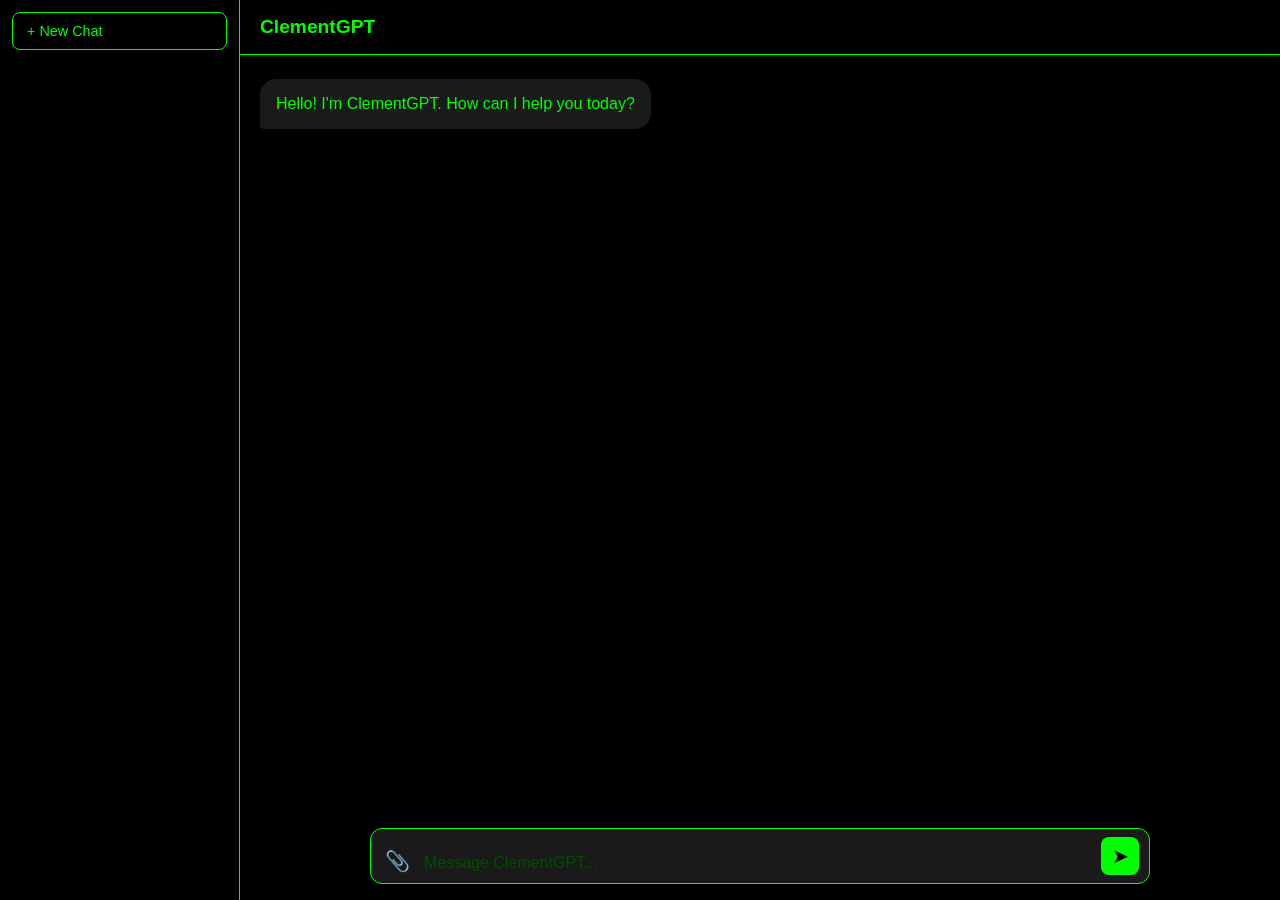
==== templates/index.html @ 482527df "refactor: migrate to multi-chat interface with file upload support - Replaced single-session chat wi" ====
<!DOCTYPE html>
<html lang="en">
  <head>
    <meta charset="UTF-8" />
    <meta name="viewport" content="width=device-width, initial-scale=1.0" />
    <title>ClementGPT</title>
    <link rel="icon" type="image/x-icon" href="/static/assets/favicon.svg" />
    <link rel="stylesheet" href="/static/style.css" />
  </head>
  <body>
    <div class="app">

      <!-- Sidebar -->
      <aside class="sidebar" id="sidebar">
        <button class="new-chat-btn" id="new-chat-btn">&#x2b; New Chat</button>
        <div class="chat-list" id="chat-list"></div>
      </aside>

      <!-- Main chat area -->
      <main class="main">
        <header class="header">
          <button class="menu-toggle" id="menu-toggle">&#x2630;</button>
          <h1>ClementGPT</h1>
        </header>

        <div id="chat-area" class="chat-area">
          <div class="message bot-message">
            <p>Hello! I'm ClementGPT. How can I help you today?</p>
          </div>
        </div>

        <div class="chat-input-container">
          <div class="file-preview" id="file-preview">
            <span id="file-name"></span>
            <button id="remove-file" title="Remove file">&#x2715;</button>
          </div>
          <form id="chat-form" class="chat-input">
            <label for="file-input" class="attach-btn" title="Attach file">&#x1f4ce;</label>
            <input
              type="file"
              id="file-input"
              accept="image/*,.pdf,.txt,.md,.js,.py,.html,.css,.json"
            />
            <textarea
              id="message-input"
              placeholder="Message ClementGPT..."
              rows="1"
            ></textarea>
            <button type="submit" title="Send">&#x27a4;</button>
          </form>
        </div>
      </main>
    </div>

    <div class="mobile-menu-overlay" id="mobile-overlay"></div>
    <script src="/static/script.js"></script>
  </body>
</html>
---- static/style.css ----
/* ── Design tokens ─────────────────────────────────────────────────────────── */
:root {
  --primary:     #00ff00;
  --primary-dim: #00cc00;
  --dark:        #004d00;
  --bg:          #000;
  --surface:     #1a1a1a;
  --border:      #00ff00;
  --error:       #ff4d4d;
}

/* ── Reset / base ───────────────────────────────────────────────────────────── */
*, *::before, *::after { box-sizing: border-box; }

body {
  margin: 0;
  font-family: 'Roboto', sans-serif;
  background: var(--bg);
  color: var(--primary);
}

::-webkit-scrollbar       { width: 6px; }
::-webkit-scrollbar-track { background: var(--bg); }
::-webkit-scrollbar-thumb { background: var(--dark); border-radius: 4px; }
::-webkit-scrollbar-thumb:hover { background: #006600; }

/* ── App shell ──────────────────────────────────────────────────────────────── */
.app {
  display: flex;
  width: 100%;
  height: 100vh;
  overflow: hidden;
}

/* ── Sidebar ────────────────────────────────────────────────────────────────── */
.sidebar {
  width: 240px;
  min-width: 240px;
  height: 100vh;
  background: var(--bg);
  border-right: 1px solid var(--border);
  display: flex;
  flex-direction: column;
  padding: 12px;
  gap: 10px;
  transition: transform 0.3s ease;
  z-index: 1000;
}

.new-chat-btn {
  width: 100%;
  padding: 10px 14px;
  background: transparent;
  color: var(--primary);
  border: 1px solid var(--border);
  border-radius: 8px;
  font-size: 0.9em;
  cursor: pointer;
  text-align: left;
  transition: background 0.2s;
  flex-shrink: 0;
}
.new-chat-btn:hover { background: #003300; }

/* Chat list */
.chat-list {
  flex: 1;
  overflow-y: auto;
  display: flex;
  flex-direction: column;
  gap: 4px;
}

.no-chats {
  font-size: 0.8em;
  color: var(--primary-dim);
  text-align: center;
  padding: 20px 0;
  margin: 0;
}

.chat-item {
  display: flex;
  align-items: center;
  gap: 6px;
  padding: 8px 10px;
  border-radius: 8px;
  cursor: pointer;
  transition: background 0.2s;
}
.chat-item:hover         { background: #003300; }
.chat-item.active        { background: #002200; border: 1px solid var(--dark); }

.chat-item-title {
  flex: 1;
  font-size: 0.875em;
  white-space: nowrap;
  overflow: hidden;
  text-overflow: ellipsis;
  color: var(--primary);
}

.delete-chat-btn {
  background: none;
  border: none;
  color: var(--dark);
  cursor: pointer;
  font-size: 0.75em;
  padding: 2px 4px;
  border-radius: 4px;
  line-height: 1;
  flex-shrink: 0;
  transition: color 0.2s, background 0.2s;
  opacity: 0;
}
.chat-item:hover .delete-chat-btn { opacity: 1; }
.delete-chat-btn:hover { color: var(--error); background: rgba(255,77,77,0.1); }

/* ── Main panel ─────────────────────────────────────────────────────────────── */
.main {
  flex: 1;
  display: flex;
  flex-direction: column;
  height: 100vh;
  overflow: hidden;
}

/* Header */
.header {
  padding: 16px 20px;
  background: var(--bg);
  border-bottom: 1px solid var(--border);
  box-shadow: 0 1px 6px rgba(0,255,0,0.15);
  display: flex;
  align-items: center;
  gap: 12px;
  position: sticky;
  top: 0;
  z-index: 10;
}

.header h1 {
  margin: 0;
  font-size: 1.2em;
  font-weight: 600;
}

.menu-toggle {
  display: none;
  background: none;
  border: none;
  color: var(--primary);
  font-size: 24px;
  cursor: pointer;
  padding: 0;
  line-height: 1;
}

/* Chat area */
.chat-area {
  flex: 1;
  padding: 24px 20px;
  display: flex;
  flex-direction: column;
  gap: 16px;
  overflow-y: auto;
}

.message {
  max-width: 75%;
  padding: 12px 16px;
  border-radius: 16px;
  line-height: 1.6;
  word-break: break-word;
}

.user-message {
  background: var(--primary);
  color: var(--bg);
  align-self: flex-end;
  border-bottom-right-radius: 4px;
}

.bot-message {
  background: var(--surface);
  align-self: flex-start;
  border-bottom-left-radius: 4px;
}

.message p  { margin: 0 0 0.5em; }
.message p:last-child { margin-bottom: 0; }
.message h1, .message h2, .message h3 { margin: 0.5em 0 0.25em; color: var(--primary); }
.message ul { margin: 0.25em 0; padding-left: 1.4em; }
.message li { margin-bottom: 0.2em; }

.message code {
  background: #0a0a0a;
  border: 1px solid var(--dark);
  padding: 1px 5px;
  border-radius: 4px;
  font-family: monospace;
  font-size: 0.9em;
}

.message pre {
  background: #0a0a0a;
  border: 1px solid var(--dark);
  border-radius: 8px;
  padding: 12px;
  overflow-x: auto;
  margin: 0.5em 0;
}

.message pre code {
  background: none;
  border: none;
  padding: 0;
  font-size: 0.875em;
}

/* File badge (inside user messages) */
.file-badge {
  font-size: 0.8em;
  background: rgba(0,0,0,0.2);
  border-radius: 6px;
  padding: 3px 8px;
  margin-bottom: 6px;
  display: inline-block;
}

/* Typing indicator */
.typing-indicator { display: flex; gap: 4px; align-items: center; padding: 4px 0; }
.typing-indicator span {
  width: 8px;
  height: 8px;
  background: #009900;
  border-radius: 50%;
  display: inline-block;
  animation: bounce 1.4s infinite ease-in-out both;
}
.typing-indicator span:nth-child(1) { animation-delay: -0.32s; }
.typing-indicator span:nth-child(2) { animation-delay: -0.16s; }

@keyframes bounce {
  0%, 80%, 100% { transform: scale(0); }
  40%           { transform: scale(1); }
}

/* ── Chat input ─────────────────────────────────────────────────────────────── */
.chat-input-container {
  padding: 12px 16px 16px;
  background: linear-gradient(180deg, transparent, var(--bg) 55%);
}

/* File preview strip */
.file-preview {
  display: none;
  align-items: center;
  gap: 8px;
  font-size: 0.82em;
  color: var(--primary-dim);
  padding: 4px 12px 8px;
}
.file-preview.visible { display: flex; }

.file-preview #remove-file {
  background: none;
  border: none;
  color: var(--error);
  cursor: pointer;
  font-size: 0.9em;
  padding: 0 2px;
  line-height: 1;
}

/* Input row */
.chat-input {
  max-width: 780px;
  margin: 0 auto;
  display: flex;
  align-items: flex-end;
  background: var(--surface);
  border: 1px solid var(--border);
  border-radius: 12px;
  padding: 8px 10px;
  gap: 6px;
}

.attach-btn {
  font-size: 20px;
  cursor: pointer;
  padding: 4px;
  border-radius: 6px;
  transition: background 0.2s;
  line-height: 1;
  flex-shrink: 0;
  user-select: none;
}
.attach-btn:hover { background: #003300; }

#file-input { display: none; }

.chat-input textarea {
  flex: 1;
  background: transparent;
  border: none;
  color: var(--primary);
  font-size: 1em;
  font-family: sans-serif;
  resize: none;
  height: 28px;
  max-height: 150px;
  overflow-y: auto;
  padding: 5px 4px;
  line-height: 1.4;
}
.chat-input textarea:focus { outline: none; }
.chat-input textarea::placeholder { color: #004d00; }

.chat-input button[type="submit"] {
  background: var(--primary);
  border: none;
  width: 38px;
  height: 38px;
  border-radius: 8px;
  cursor: pointer;
  color: var(--bg);
  font-size: 20px;
  display: flex;
  align-items: center;
  justify-content: center;
  flex-shrink: 0;
  transition: background 0.2s;
  padding-bottom: 2px;
}
.chat-input button[type="submit"]:hover { background: var(--primary-dim); }

/* Mobile overlay */
.mobile-menu-overlay {
  display: none;
  position: fixed;
  inset: 0;
  background: rgba(0,0,0,0.7);
  z-index: 999;
  opacity: 0;
  transition: opacity 0.3s;
}
.mobile-menu-overlay.active { display: block; opacity: 1; }

/* ── Responsive ─────────────────────────────────────────────────────────────── */
@media (max-width: 768px) {
  .sidebar {
    position: fixed;
    top: 0;
    left: 0;
    height: 100vh;
    transform: translateX(-100%);
  }
  .sidebar.open { transform: translateX(0); }
  .menu-toggle  { display: block; }
  .message      { max-width: 90%; }
}
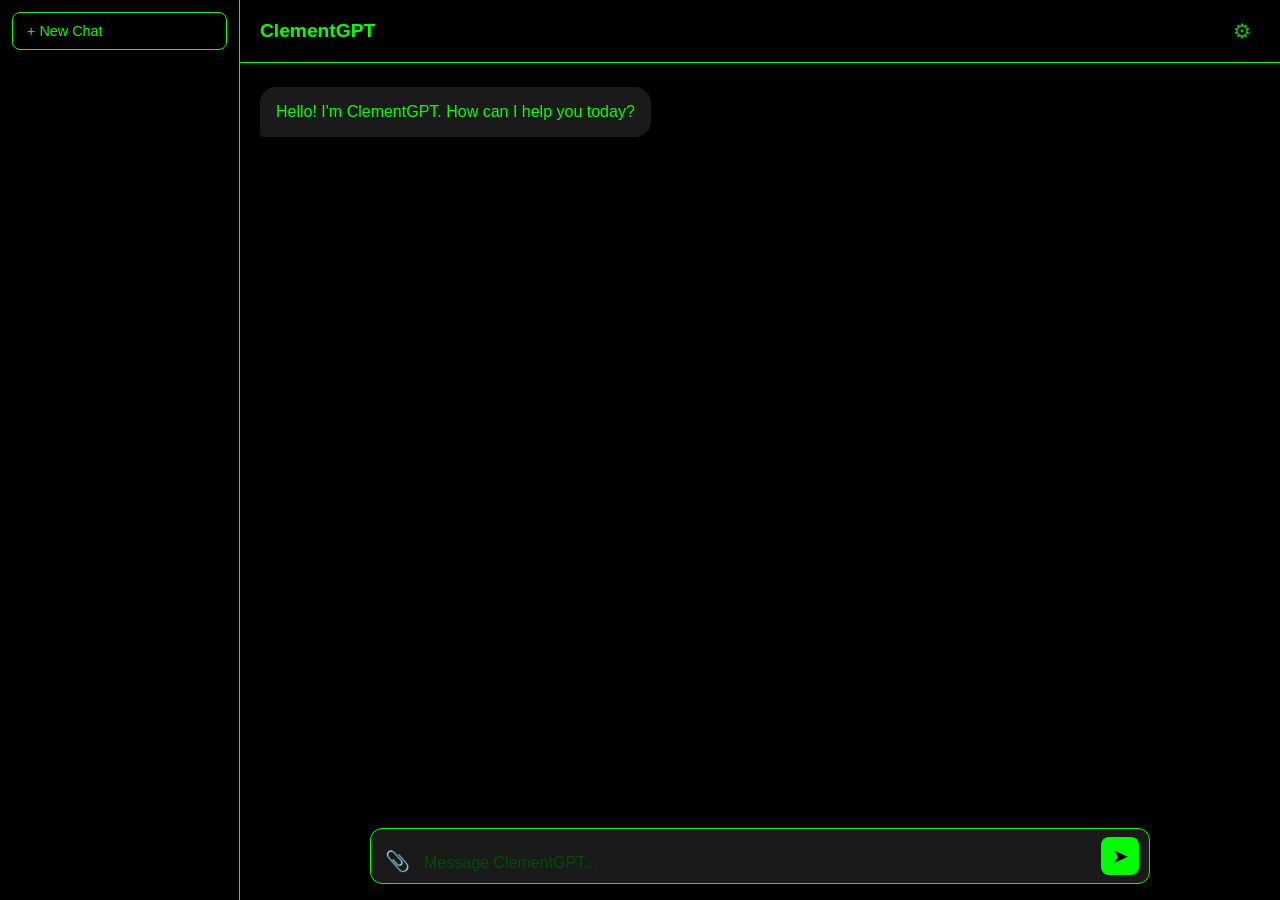
==== commit 43ba901c: "feat: add user API key settings + GitHub Actions security pipeline - Settings modal (gear icon) to s" ====
--- a/templates/index.html
+++ b/templates/index.html
@@ -21,6 +21,7 @@
         <header class="header">
           <button class="menu-toggle" id="menu-toggle">&#x2630;</button>
           <h1>ClementGPT</h1>
+          <button class="settings-btn" id="settings-btn" title="Settings">&#x2699;</button>
         </header>
 
         <div id="chat-area" class="chat-area">
@@ -53,6 +54,57 @@
     </div>
 
     <div class="mobile-menu-overlay" id="mobile-overlay"></div>
+
+    <!-- Settings Modal -->
+    <div class="modal-overlay" id="settings-overlay">
+      <div class="modal">
+        <div class="modal-header">
+          <h2>&#x2699; Settings</h2>
+          <button class="modal-close" id="settings-close">&#x2715;</button>
+        </div>
+        <div class="modal-body">
+
+          <div class="setting-group">
+            <label for="setting-provider">Provider</label>
+            <select id="setting-provider">
+              <option value="gemini">Gemini (Google)</option>
+              <option value="openrouter">OpenRouter</option>
+            </select>
+          </div>
+
+          <div class="setting-group">
+            <label for="setting-apikey">
+              API Key
+              <span class="label-hint">(stored locally, never sent to our server)</span>
+            </label>
+            <input
+              type="password"
+              id="setting-apikey"
+              placeholder="Leave blank to use the server default key"
+            />
+          </div>
+
+          <div class="setting-group">
+            <label for="setting-model">Model</label>
+            <input
+              type="text"
+              id="setting-model"
+              placeholder="e.g. gemini-2.5-flash"
+            />
+          </div>
+
+          <div class="model-suggestions" id="model-suggestions"></div>
+
+          <p class="setting-note" id="active-key-note"></p>
+        </div>
+
+        <div class="modal-footer">
+          <button id="settings-clear" class="clear-btn">&#x21ba; Reset to Default</button>
+          <button id="settings-save" class="save-btn">Save</button>
+        </div>
+      </div>
+    </div>
+
     <script src="/static/script.js"></script>
   </body>
 </html>
--- a/static/style.css
+++ b/static/style.css
@@ -334,6 +334,165 @@
   padding-bottom: 2px;
 }
 .chat-input button[type="submit"]:hover { background: var(--primary-dim); }
+
+/* Settings button in header */
+.settings-btn {
+  margin-left: auto;
+  background: none;
+  border: 1px solid transparent;
+  color: var(--primary-dim);
+  font-size: 20px;
+  cursor: pointer;
+  padding: 4px 8px;
+  border-radius: 6px;
+  transition: all 0.2s;
+  line-height: 1;
+}
+.settings-btn:hover        { color: var(--primary); border-color: var(--dark); background: #003300; }
+.settings-btn.active       { color: var(--primary); border-color: var(--border); }
+
+/* ── Settings Modal ─────────────────────────────────────────────────────────── */
+.modal-overlay {
+  display: none;
+  position: fixed;
+  inset: 0;
+  background: rgba(0,0,0,0.8);
+  z-index: 2000;
+  align-items: center;
+  justify-content: center;
+  padding: 20px;
+}
+.modal-overlay.active { display: flex; }
+
+.modal {
+  background: var(--surface);
+  border: 1px solid var(--border);
+  border-radius: 12px;
+  width: 100%;
+  max-width: 480px;
+  display: flex;
+  flex-direction: column;
+  gap: 0;
+  overflow: hidden;
+}
+
+.modal-header {
+  display: flex;
+  align-items: center;
+  justify-content: space-between;
+  padding: 16px 20px;
+  border-bottom: 1px solid var(--dark);
+}
+.modal-header h2 { margin: 0; font-size: 1.1em; }
+
+.modal-close {
+  background: none;
+  border: none;
+  color: var(--primary-dim);
+  font-size: 18px;
+  cursor: pointer;
+  padding: 4px 6px;
+  border-radius: 6px;
+  transition: color 0.2s;
+}
+.modal-close:hover { color: var(--error); }
+
+.modal-body {
+  padding: 20px;
+  display: flex;
+  flex-direction: column;
+  gap: 16px;
+}
+
+.setting-group {
+  display: flex;
+  flex-direction: column;
+  gap: 6px;
+}
+.setting-group label {
+  font-size: 0.85em;
+  color: var(--primary-dim);
+}
+.label-hint {
+  font-size: 0.8em;
+  color: #004d00;
+  margin-left: 6px;
+}
+
+.setting-group select,
+.setting-group input[type="text"],
+.setting-group input[type="password"] {
+  background: var(--bg);
+  border: 1px solid var(--dark);
+  color: var(--primary);
+  padding: 10px 12px;
+  border-radius: 8px;
+  font-size: 0.9em;
+  font-family: monospace;
+  transition: border-color 0.2s;
+  width: 100%;
+}
+.setting-group select:focus,
+.setting-group input:focus { outline: none; border-color: var(--border); }
+
+.model-suggestions {
+  display: flex;
+  flex-wrap: wrap;
+  gap: 6px;
+  margin-top: -8px;
+}
+.suggestion-chip {
+  background: transparent;
+  border: 1px solid var(--dark);
+  color: var(--primary-dim);
+  font-size: 0.75em;
+  padding: 3px 8px;
+  border-radius: 20px;
+  cursor: pointer;
+  transition: all 0.2s;
+  font-family: monospace;
+}
+.suggestion-chip:hover { border-color: var(--border); color: var(--primary); background: #003300; }
+
+.setting-note {
+  font-size: 0.8em;
+  color: #006600;
+  margin: 0;
+  font-family: monospace;
+}
+
+.modal-footer {
+  display: flex;
+  gap: 10px;
+  padding: 16px 20px;
+  border-top: 1px solid var(--dark);
+  justify-content: flex-end;
+}
+
+.clear-btn {
+  background: transparent;
+  border: 1px solid var(--dark);
+  color: var(--primary-dim);
+  padding: 9px 16px;
+  border-radius: 8px;
+  cursor: pointer;
+  font-size: 0.9em;
+  transition: all 0.2s;
+}
+.clear-btn:hover { border-color: var(--error); color: var(--error); }
+
+.save-btn {
+  background: var(--primary);
+  border: none;
+  color: var(--bg);
+  padding: 9px 20px;
+  border-radius: 8px;
+  cursor: pointer;
+  font-size: 0.9em;
+  font-weight: bold;
+  transition: background 0.2s;
+}
+.save-btn:hover { background: var(--primary-dim); }
 
 /* Mobile overlay */
 .mobile-menu-overlay {
